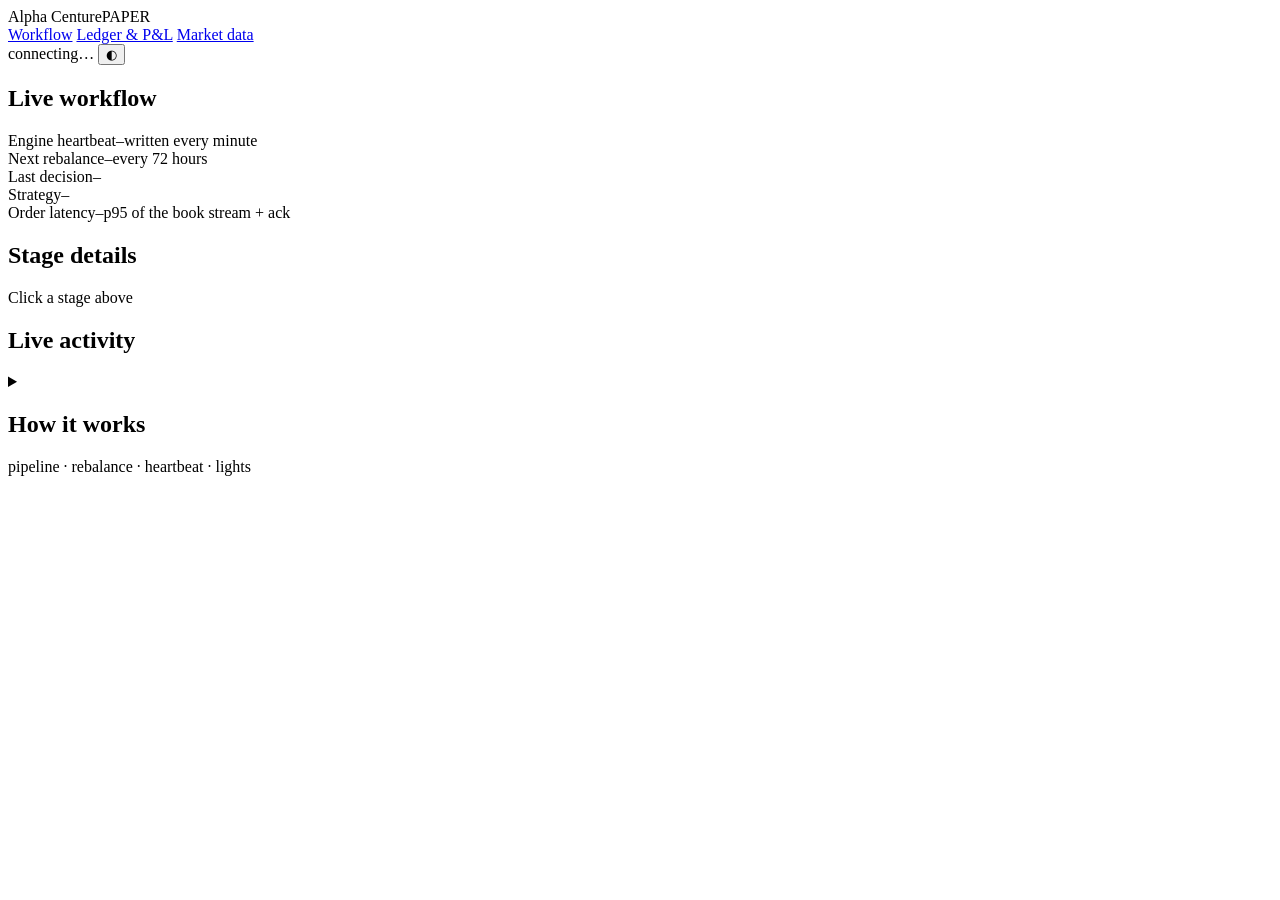
==== dashboard/static/index.html @ 9b76fd20 "Dashboard: replace Streamlit with a flicker-free web UI (workflow, ledger & P&L, market data) Starle" ====
<!doctype html>
<html lang="en">
<head>
<meta charset="utf-8">
<meta name="viewport" content="width=device-width, initial-scale=1, viewport-fit=cover">
<title>Alpha Centure</title>
<link rel="stylesheet" href="/static/app.css">
<link rel="icon" href="data:image/svg+xml,%3Csvg xmlns='http://www.w3.org/2000/svg' viewBox='0 0 32 32'%3E%3Crect width='32' height='32' rx='7' fill='%2314b8a6'/%3E%3Cpath d='M8 22l6-8 4 5 6-9' stroke='white' stroke-width='3' fill='none' stroke-linecap='round' stroke-linejoin='round'/%3E%3C/svg%3E">
</head>
<body>
<header class="topbar">
  <div class="brand"><span class="logo" aria-hidden="true"></span><span>Alpha Centure</span><span class="mode">PAPER</span></div>
  <nav class="tabs" aria-label="Pages">
    <a href="#workflow" data-page="workflow">Workflow</a>
    <a href="#ledger" data-page="ledger">Ledger &amp; P&amp;L</a>
    <a href="#market" data-page="market">Market data</a>
  </nav>
  <div class="right">
    <span class="live" id="live"><i></i><span id="live-text">connecting…</span></span>
    <button class="icon-btn" id="theme" type="button" aria-label="Switch light / dark theme" title="Switch theme">◐</button>
  </div>
</header>

<main>
  <!-- WORKFLOW -->
  <section class="page" id="page-workflow" aria-labelledby="wf-h">
    <h1 class="sr-only" id="wf-h">Live workflow</h1>
    <div class="banner" id="banner"><span class="skeleton w40"></span></div>
    <div class="engine" id="engine">
      <div class="metric"><span class="label">Engine heartbeat</span><span class="value" id="hb">–</span><span class="sub" id="hb-sub">written every minute</span></div>
      <div class="metric"><span class="label">Next rebalance</span><span class="value" id="nr">–</span><span class="sub" id="nr-sub">every 72 hours</span></div>
      <div class="metric"><span class="label">Last decision</span><span class="value" id="ld">–</span><span class="sub" id="ld-sub"></span></div>
      <div class="metric"><span class="label">Strategy</span><span class="value" id="model">–</span><span class="sub" id="model-sub"></span></div>
      <div class="metric"><span class="label">Order latency</span><span class="value" id="lat">–</span><span class="sub">p95 of the book stream + ack</span></div>
    </div>
    <div class="pipeline" id="pipeline"></div>
    <div class="grid-2">
      <div class="card">
        <div class="card-head"><h2 id="detail-title">Stage details</h2><span class="hint">Click a stage above</span></div>
        <div id="detail"></div>
      </div>
      <div class="card">
        <div class="card-head"><h2>Live activity</h2><div class="chips" id="kinds"></div></div>
        <div class="feed" id="feed"></div>
      </div>
    </div>
    <details class="card how">
      <summary><h2>How it works</h2><span class="hint">pipeline · rebalance · heartbeat · lights</span></summary>
      <div class="how-grid">
        <div>
          <h3>The pipeline</h3>
          <ol>
            <li><b>Binance</b>: two websocket connections. The order book for every coin (every 100 ms) on <code>/public</code>; trades, mark price and funding on <code>/market</code>. Latency is measured on every message.</li>
            <li><b>Collector</b> (always on): closed candles 1m–1d, 1-minute buy/sell flow, the book every second, open interest every minute, funding / premium / long-short every 5 minutes. Gaps are re-fetched after any disconnect.</li>
            <li><b>Database</b>: PostgreSQL with history since 2020, everything live, and the paper ledger.</li>
            <li><b>Strategy</b>: the paper engine (see rebalance).</li>
            <li><b>Risk</b>: caps of 3× gross and 0.5× per coin. A −3% day turns the engine reduce-only; a −30% drawdown flattens everything and halts until a manual restart.</li>
            <li><b>Execution (paper)</b>: a maker limit order, then taker. Simulated against the real order book; no real orders.</li>
            <li><b>Ledger</b>: every decision, order, fill, fee and funding payment, plus an equity mark every minute. The account is rebuilt from these on restart.</li>
          </ol>
        </div>
        <div>
          <h3>How a rebalance works</h3>
          <ol>
            <li>Every hour at <b>HH:01:30 UTC</b> the engine wakes up and checks the schedule. Only every <b>72nd hour</b> (counted from 1970) is a rebalance; otherwise it logs <code>HOLD</code>.</li>
            <li>Safety first. Halted → <code>NO_TRADE</code>. More than half the order books older than 10 s → <code>NO_TRADE</code>. Last candle missing → <code>NO_TRADE</code>.</li>
            <li>Targets: the ridge forecast (retrained monthly), momentum rules and funding carry, mixed 50/25/25 and scaled to a 20% yearly swing, max 3× gross and 0.5× per coin.</li>
            <li>Orders: coins whose target moved less than <b>1% of equity</b> are skipped. Sizes are rounded to Binance lot steps and minimum order values.</li>
            <li>Execution: a <b>maker</b> limit at the best price for <b>20 minutes</b>, filled only by real trades through that price. The remainder goes <b>taker</b> after the measured latency.</li>
            <li>Costs: fees of 0.02% maker / 0.05% taker on each fill. Funding is paid or received at each settlement while a position is held.</li>
          </ol>
        </div>
        <div>
          <h3>What the heartbeat is</h3>
          <p>The engine writes a timestamp into the database <b>once a minute</b> (at second :01, after valuing the account) and after every hourly check. The dashboard shows its age.</p>
          <ul>
            <li><span class="dot ok"></span>under 2.5 min: the engine is alive</li>
            <li><span class="dot warn"></span>2.5–10 min: late (busy or briefly stuck)</li>
            <li><span class="dot fail"></span>over 10 min: stopped or crashed (check <code>journalctl -u alpha-paper</code>)</li>
          </ul>
          <p>It pauses on its own if no mark prices arrive from Binance, so a stale heartbeat can also mean a dead price feed.</p>
          <h3>Reading the lights</h3>
          <ul>
            <li><span class="dot ok"></span><b>OK</b>: normal</li>
            <li><span class="dot warn"></span><b>CHECK</b>: slower or weaker than normal</li>
            <li><span class="dot fail"></span><b>PROBLEM</b>: broken or stopped</li>
            <li><span class="dot idle"></span><b>WAITING</b>: nothing expected yet</li>
          </ul>
        </div>
      </div>
    </details>
  </section>

  <!-- LEDGER -->
  <section class="page" id="page-ledger" hidden aria-labelledby="lg-h">
    <h1 class="sr-only" id="lg-h">Ledger and P&amp;L</h1>
    <div class="kpis" id="kpis"></div>
    <div class="grid-2 wide-left">
      <div class="card">
        <div class="card-head"><h2>Equity</h2><span class="hint" id="eq-hint"></span></div>
        <div class="chart" id="equity-chart"></div>
      </div>
      <div class="card">
        <div class="card-head"><h2>Where the P&amp;L comes from</h2><span class="hint">since the start</span></div>
        <div class="chart" id="waterfall"></div>
        <div class="split" id="costs"></div>
      </div>
    </div>
    <div class="card">
      <div class="card-head"><h2>Open positions</h2><span class="hint" id="pos-hint"></span></div>
      <div class="table-wrap" id="positions"></div>
    </div>
    <div class="card">
      <div class="card-head"><h2>P&amp;L by coin</h2><span class="hint">realized + unrealized − fees − funding</span></div>
      <div class="table-wrap" id="bycoin"></div>
    </div>
    <div class="card">
      <div class="card-head">
        <div class="seg" role="tablist" id="ledger-tabs">
          <button type="button" data-t="decisions" aria-selected="true">Decisions</button>
          <button type="button" data-t="orders" aria-selected="false">Orders</button>
          <button type="button" data-t="fills" aria-selected="false">Fills</button>
          <button type="button" data-t="funding" aria-selected="false">Funding</button>
        </div>
        <span class="hint" id="tab-hint"></span>
      </div>
      <div class="table-wrap tall" id="ledger-table"></div>
    </div>
  </section>

  <!-- MARKET -->
  <section class="page" id="page-market" hidden aria-labelledby="mk-h">
    <h1 class="sr-only" id="mk-h">Market data</h1>
    <div class="kpis" id="mkpis"></div>
    <div class="card">
      <div class="card-head">
        <h2>Chart</h2>
        <div class="controls">
          <label>Symbol <select id="c-symbol"></select></label>
          <label>Interval <select id="c-interval"></select></label>
          <label>Bars <select id="c-bars"><option>100</option><option selected>200</option><option>500</option><option>1000</option></select></label>
        </div>
      </div>
      <div class="chart" id="candles"></div>
      <div class="grid-2 mini">
        <div><div class="mini-h">Open interest ($)</div><div class="chart" id="oi"></div></div>
        <div><div class="mini-h">Funding rate</div><div class="chart" id="fr"></div></div>
      </div>
    </div>
    <div class="grid-2">
      <div class="card">
        <div class="card-head"><h2>Candle streams</h2><span class="hint" id="streams-hint"></span></div>
        <div class="table-wrap tall" id="streams"></div>
      </div>
      <div class="card">
        <div class="card-head"><h2>Other feeds</h2><span class="hint" id="feeds-hint"></span></div>
        <div class="table-wrap tall" id="feeds"></div>
      </div>
    </div>
    <div class="grid-2">
      <div class="card"><div class="card-head"><h2>Websocket events · 24h</h2></div><div class="table-wrap" id="wsev"></div></div>
      <div class="card"><div class="card-head"><h2>Last fetch events</h2></div><div class="table-wrap" id="fetches"></div></div>
    </div>
  </section>
</main>
<div class="tooltip" id="tip" hidden></div>
<script src="/static/app.js"></script>
</body>
</html>
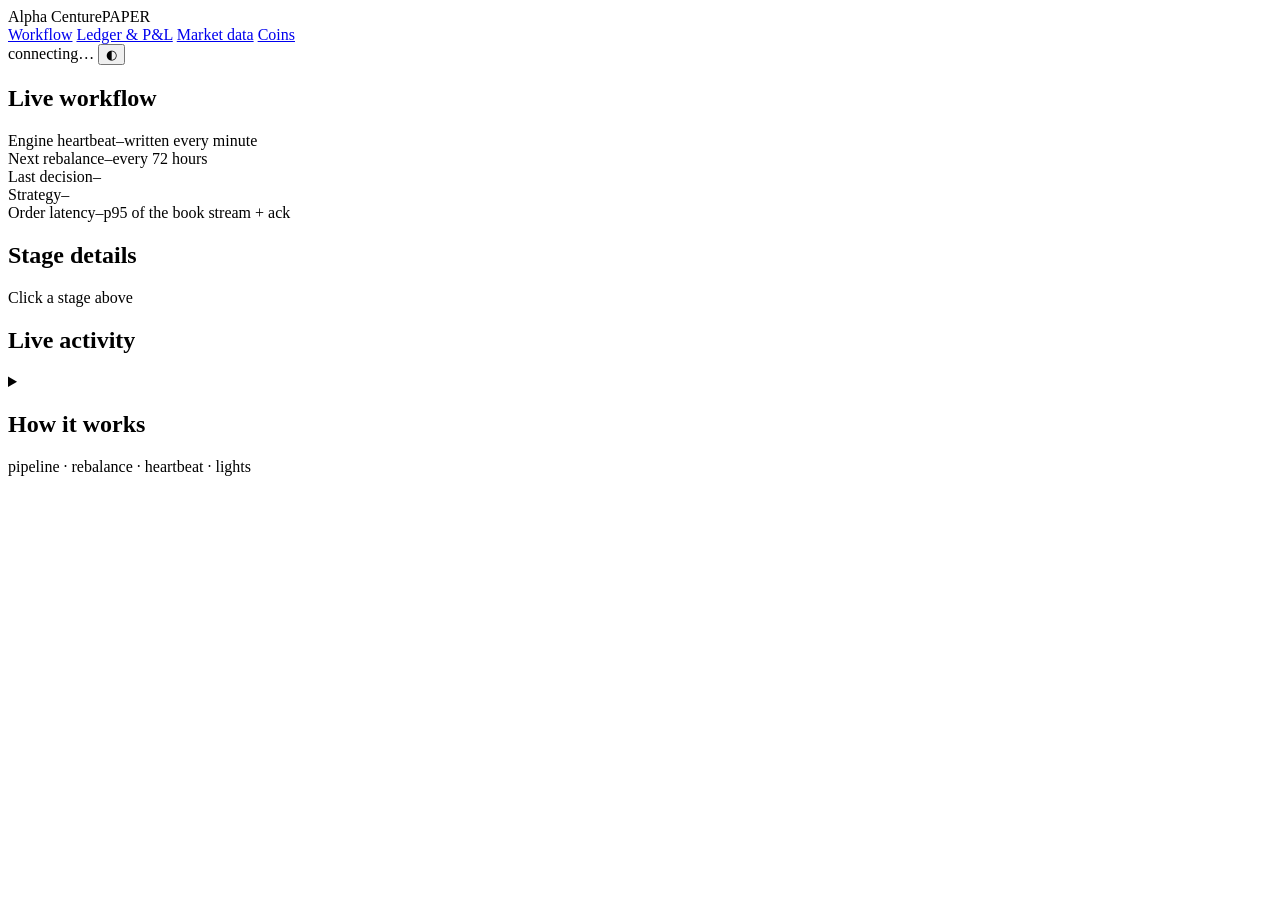
==== commit cdcfb4f7: "Coins tab: check a coin -> shadow test -> live, each step confirmed by the user - alpha.coins worker" ====
--- a/dashboard/static/index.html
+++ b/dashboard/static/index.html
@@ -14,6 +14,7 @@
     <a href="#workflow" data-page="workflow">Workflow</a>
     <a href="#ledger" data-page="ledger">Ledger &amp; P&amp;L</a>
     <a href="#market" data-page="market">Market data</a>
+    <a href="#coins" data-page="coins">Coins</a>
   </nav>
   <div class="right">
     <span class="live" id="live"><i></i><span id="live-text">connecting…</span></span>
@@ -162,6 +163,29 @@
       <div class="card"><div class="card-head"><h2>Last fetch events</h2></div><div class="table-wrap" id="fetches"></div></div>
     </div>
   </section>
+
+  <!-- COINS -->
+  <section class="page" id="page-coins" hidden aria-labelledby="cn-h">
+    <h1 class="sr-only" id="cn-h">Coins</h1>
+    <div class="card">
+      <div class="card-head"><h2>Check a new coin</h2><span class="hint">Check → Shadow (paper, 90 days) → Live. Every step needs your click.</span></div>
+      <form class="coin-form" id="coin-form">
+        <label for="coin-sym">Binance USD-M symbol</label>
+        <input id="coin-sym" name="symbol" placeholder="INJUSDT" autocomplete="off" spellcheck="false" maxlength="24" required>
+        <button type="submit" class="btn">Check</button>
+        <span class="hint" id="coin-msg" role="status"></span>
+      </form>
+      <p class="hint">The check tests the basic rules (USDT perpetual, crypto, trading, listed 90+ days, 30-day median volume ≥ $20M), downloads the coin's history and backtests today's list against today's list + this coin from 2022. That takes about 10–30 minutes. A coin is never added on a backtest alone: a good or weak result can start a shadow test on new data, and only after 90 days can it go live.</p>
+    </div>
+    <div class="card">
+      <div class="card-head"><h2>Candidates</h2><span class="hint" id="coins-hint"></span></div>
+      <div id="coins"></div>
+    </div>
+    <div class="card">
+      <div class="card-head"><h2>Trading list</h2><span class="hint" id="list-hint"></span></div>
+      <div class="chips" id="base-list"></div>
+    </div>
+  </section>
 </main>
 <div class="tooltip" id="tip" hidden></div>
 <script src="/static/app.js"></script>
